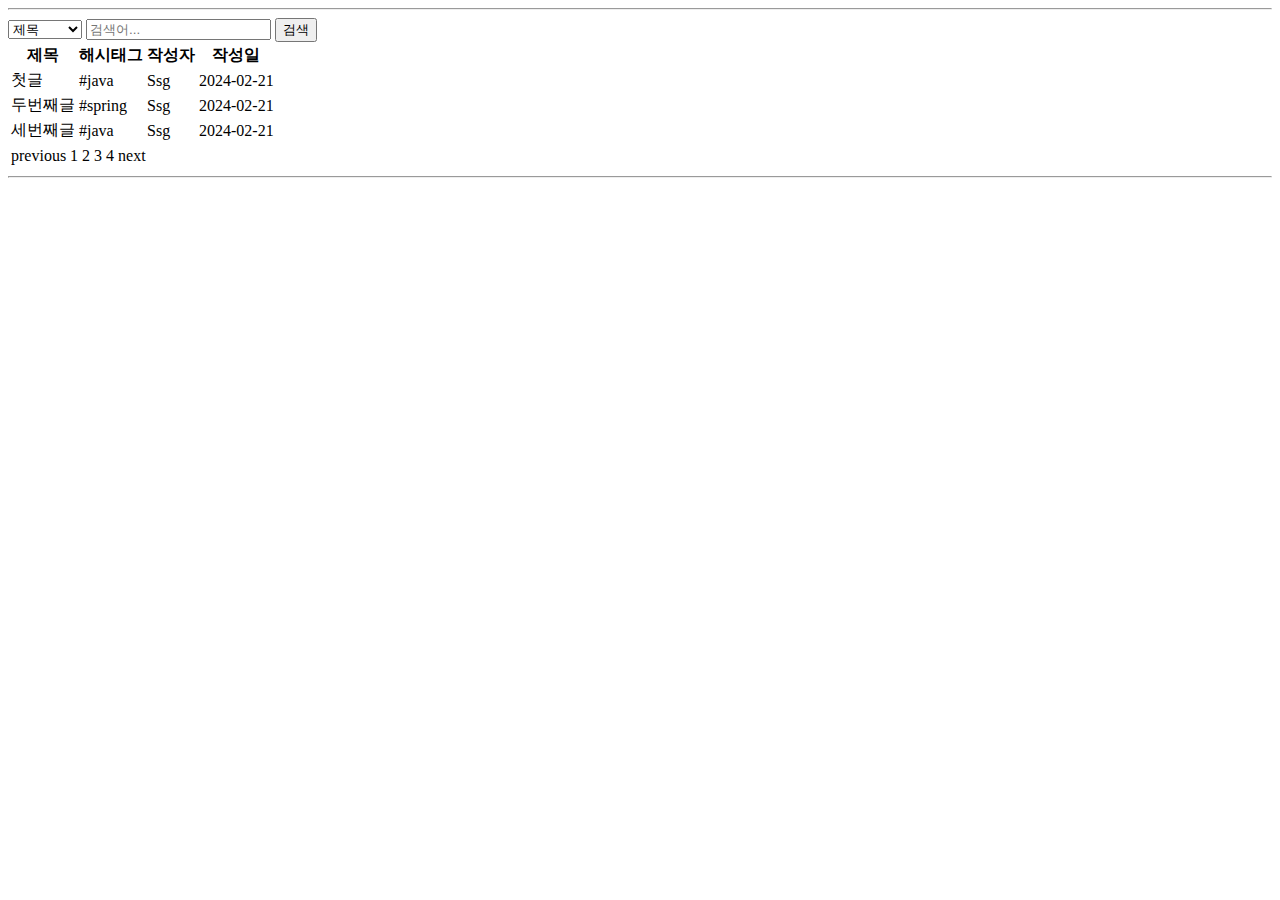
==== src/main/resources/templates/articles/index.html @ ee772c81 "게시판 뷰 기본 골격 작성" ====
<!DOCTYPE html>
<html lang="ko">
<head>
    <meta charset="UTF-8">
    <title>게시판 페이지</title>
</head>
<body>

<header>
    <hr>
</header>

<main>
    <form>
        <label for="search-type" hidden>유형</label>
        <select id="search-type" name="search-type">
            <option>제목</option>
            <option>본문</option>
            <option>ID</option>
            <option>닉네임</option>
            <option>해시태그</option>
        </select>

        <label for="search-value" hidden>검색어</label>
        <input id="search-value" type="search" placeholder="검색어..." name="search-value">

        <button>검색</button>
    </form>

    <table>
        <thead>
        <tr>
            <th>제목</th>
            <th>해시태그</th>
            <th>작성자</th>
            <th>작성일</th>
        </tr>
        </thead>
        <tbody>
        <tr>
            <td>첫글</td>
            <td>#java</td>
            <td>Ssg</td>
            <td>2024-02-21</td>
        </tr>
        <tr>
            <td>두번째글</td>
            <td>#spring</td>
            <td>Ssg</td>
            <td>2024-02-21</td>
        </tr>
        <tr>
            <td>세번째글</td>
            <td>#java</td>
            <td>Ssg</td>
            <td>2024-02-21</td>
        </tr>
        </tbody>
    </table>

    <nav>
        <table>
            <tr>
                <td>previous</td>
                <td>1</td>
                <td>2</td>
                <td>3</td>
                <td>4</td>
                <td>next</td>
            </tr>
        </table>
    </nav>

</main>

<footer>
    <hr>
</footer>

</body>
</html>
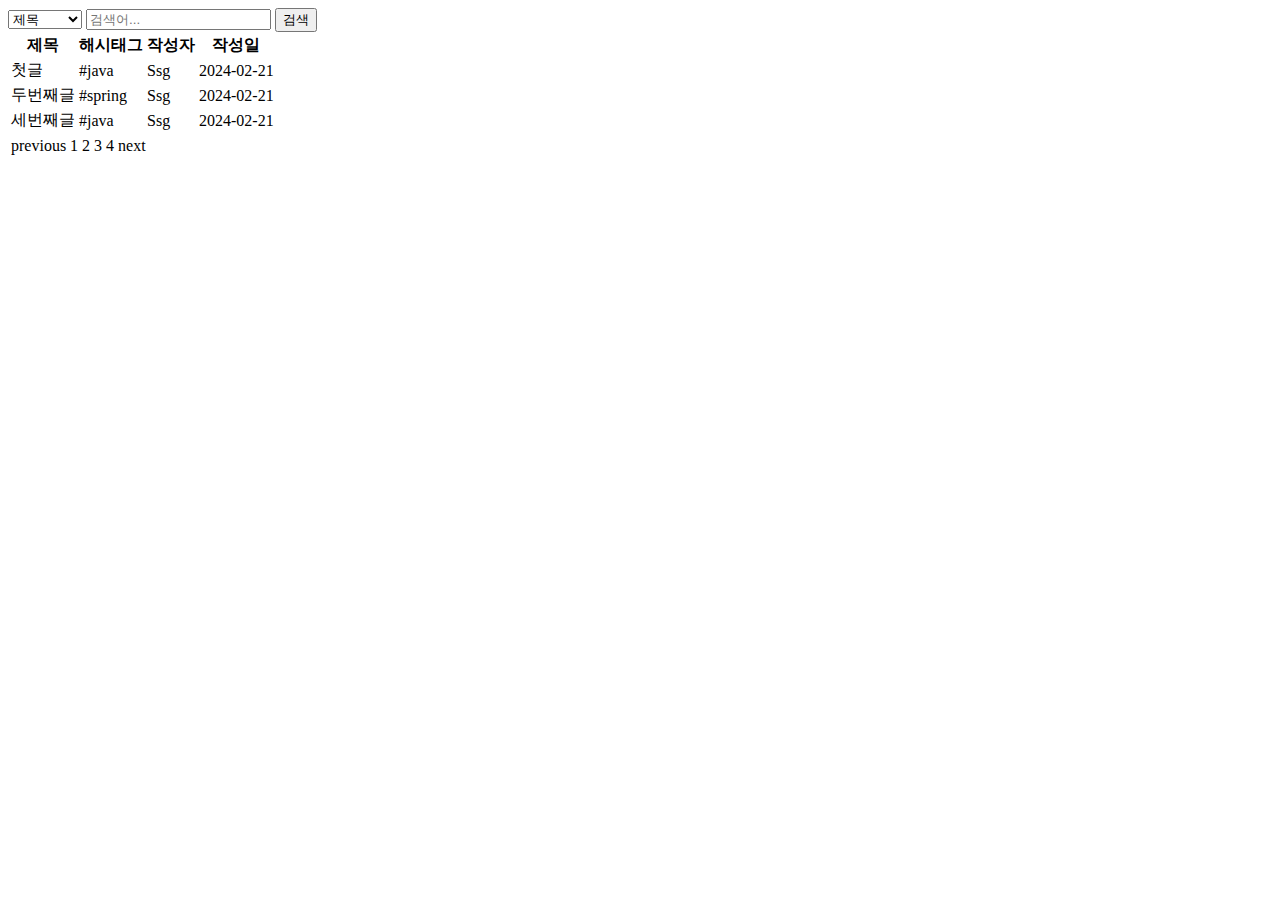
==== commit cf28dd26: "게시판 페이지와 헤더, 풋터를 분리" ====
--- a/src/main/resources/templates/articles/index.html
+++ b/src/main/resources/templates/articles/index.html
@@ -1,14 +1,12 @@
 <!DOCTYPE html>
-<html lang="ko">
+<html lang="ko" xmlns:th="http://www.thymeleaf.org">
 <head>
     <meta charset="UTF-8">
     <title>게시판 페이지</title>
 </head>
 <body>
 
-<header>
-    <hr>
-</header>
+<header th:replace="header :: header"></header>
 
 <main>
     <form>
@@ -73,9 +71,7 @@
 
 </main>
 
-<footer>
-    <hr>
-</footer>
+<footer th:replace="footer :: footer"></footer>
 
 </body>
 </html>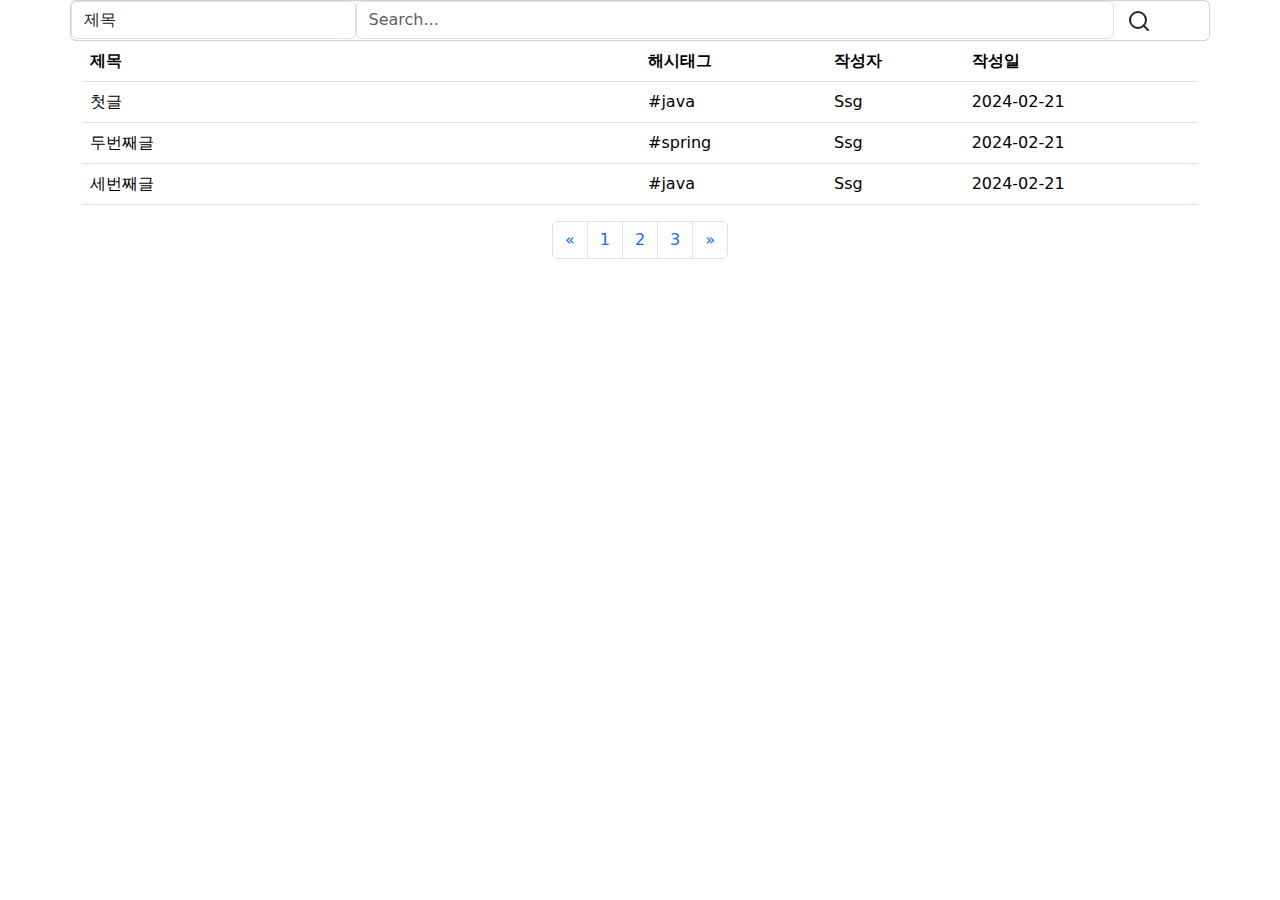
==== commit 45edfcc3: "부트스트랩 적용" ====
--- a/src/main/resources/templates/articles/index.html
+++ b/src/main/resources/templates/articles/index.html
@@ -1,37 +1,69 @@
 <!DOCTYPE html>
-<html lang="ko" xmlns:th="http://www.thymeleaf.org">
+<html lang="ko">
 <head>
     <meta charset="UTF-8">
+    <meta name="viewport" content="width=device-width, initial-scale=1">
+    <meta name="description" content="">
+    <meta name="author" content="sseong">
+    <link href="https://cdn.jsdelivr.net/npm/bootstrap@5.3.3/dist/css/bootstrap.min.css" rel="stylesheet"
+          integrity="sha384-QWTKZyjpPEjISv5WaRU9OFeRpok6YctnYmDr5pNlyT2bRjXh0JMhjY6hW+ALEwIH" crossorigin="anonymous">
+    <link rel="stylesheet" href="/css/search-bar.css">
+
     <title>게시판 페이지</title>
 </head>
 <body>
 
-<header th:replace="header :: header"></header>
+<header id="header"></header>
 
-<main>
-    <form>
-        <label for="search-type" hidden>유형</label>
-        <select id="search-type" name="search-type">
-            <option>제목</option>
-            <option>본문</option>
-            <option>ID</option>
-            <option>닉네임</option>
-            <option>해시태그</option>
-        </select>
+<main class="container">
 
-        <label for="search-value" hidden>검색어</label>
-        <input id="search-value" type="search" placeholder="검색어..." name="search-value">
+    <div class="row">
+        <div class="card card-margin search-form">
+            <div class="card-body p-0">
+                <form id="card search-form">
+                    <div class="row">
+                        <div class="col-12">
+                            <div class="row no-gutters">
+                                <div class="col-lg-3 col-md-3 col-sm-12 p-0">
+                                    <label for="search-type" hidden>검색 유형</label>
+                                    <select class="form-control" id="search-type">
+                                        <option>제목</option>
+                                        <option>본문</option>
+                                        <option>id</option>
+                                        <option>닉네임</option>
+                                        <option>해시태그</option>
+                                    </select>
+                                </div>
+                                <div class="col-lg-8 col-md-6 col-sm-12 p-0">
+                                    <input type="text" placeholder="Search..." class="form-control" id="search"
+                                           name="search">
+                                </div>
+                                <div class="col-lg-1 col-md-3 col-sm-12 p-0">
+                                    <button type="submit" class="btn btn-base">
+                                        <svg xmlns="http://www.w3.org/2000/svg" width="24" height="24"
+                                             viewBox="0 0 24 24" fill="none" stroke="currentColor" stroke-width="2"
+                                             stroke-linecap="round" stroke-linejoin="round"
+                                             class="feather feather-search">
+                                            <circle cx="11" cy="11" r="8"></circle>
+                                            <line x1="21" y1="21" x2="16.65" y2="16.65"></line>
+                                        </svg>
+                                    </button>
+                                </div>
+                            </div>
+                        </div>
+                    </div>
+                </form>
+            </div>
+        </div>
+    </div>
 
-        <button>검색</button>
-    </form>
-
-    <table>
+    <table class="table">
         <thead>
         <tr>
-            <th>제목</th>
-            <th>해시태그</th>
-            <th>작성자</th>
-            <th>작성일</th>
+            <th class="col-6">제목</th>
+            <th class="col-2">해시태그</th>
+            <th class="col">작성자</th>
+            <th class="col">작성일</th>
         </tr>
         </thead>
         <tbody>
@@ -56,22 +88,31 @@
         </tbody>
     </table>
 
-    <nav>
-        <table>
-            <tr>
-                <td>previous</td>
-                <td>1</td>
-                <td>2</td>
-                <td>3</td>
-                <td>4</td>
-                <td>next</td>
-            </tr>
-        </table>
+    <nav aria-label="Page navigation example">
+        <ul class="pagination justify-content-center">
+            <li class="page-item">
+                <a class="page-link" href="#" aria-label="Previous">
+                    <span aria-hidden="true">&laquo;</span>
+                </a>
+            </li>
+            <li class="page-item"><a class="page-link" href="#">1</a></li>
+            <li class="page-item"><a class="page-link" href="#">2</a></li>
+            <li class="page-item"><a class="page-link" href="#">3</a></li>
+            <li class="page-item">
+                <a class="page-link" href="#" aria-label="Next">
+                    <span aria-hidden="true">&raquo;</span>
+                </a>
+            </li>
+        </ul>
     </nav>
 
 </main>
 
-<footer th:replace="footer :: footer"></footer>
+<footer id="footer"></footer>
+
+<script src="https://cdn.jsdelivr.net/npm/bootstrap@5.3.3/dist/js/bootstrap.bundle.min.js"
+        integrity="sha384-YvpcrYf0tY3lHB60NNkmXc5s9fDVZLESaAA55NDzOxhy9GkcIdslK1eN7N6jIeHz"
+        crossorigin="anonymous"></script>
 
 </body>
 </html>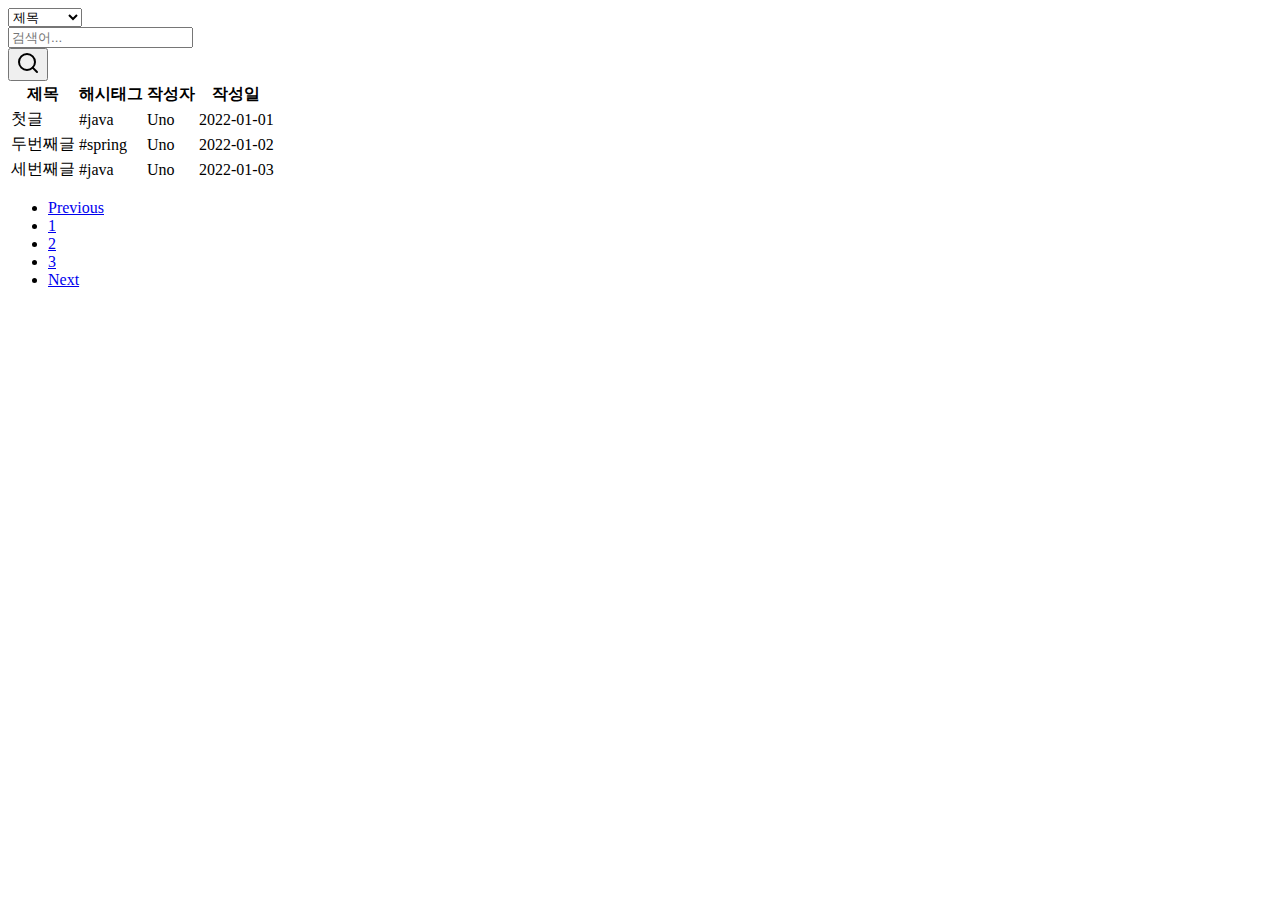
==== commit 172523d6: "게시판 서비스 - 세부 기능 개발 - 게시글 페이지 기능 테스트 정의" ====
--- a/src/main/resources/templates/articles/index.html
+++ b/src/main/resources/templates/articles/index.html
@@ -1,118 +1,103 @@
 <!DOCTYPE html>
 <html lang="ko">
 <head>
-    <meta charset="UTF-8">
-    <meta name="viewport" content="width=device-width, initial-scale=1">
-    <meta name="description" content="">
-    <meta name="author" content="sseong">
-    <link href="https://cdn.jsdelivr.net/npm/bootstrap@5.3.3/dist/css/bootstrap.min.css" rel="stylesheet"
-          integrity="sha384-QWTKZyjpPEjISv5WaRU9OFeRpok6YctnYmDr5pNlyT2bRjXh0JMhjY6hW+ALEwIH" crossorigin="anonymous">
-    <link rel="stylesheet" href="/css/search-bar.css">
+  <meta charset="UTF-8">
+  <meta name="viewport" content="width=device-width, initial-scale=1">
+  <meta name="description" content="">
+  <meta name="author" content="Uno Kim">
+  <title>게시판 페이지</title>
 
-    <title>게시판 페이지</title>
+  <link href="https://cdn.jsdelivr.net/npm/bootstrap@5.2.0-beta1/dist/css/bootstrap.min.css" rel="stylesheet" integrity="sha384-0evHe/X+R7YkIZDRvuzKMRqM+OrBnVFBL6DOitfPri4tjfHxaWutUpFmBp4vmVor" crossorigin="anonymous">
+  <link href="/css/search-bar.css" rel="stylesheet">
 </head>
+
 <body>
 
-<header id="header"></header>
+  <header id="header"></header>
 
-<main class="container">
+  <main class="container">
 
     <div class="row">
-        <div class="card card-margin search-form">
-            <div class="card-body p-0">
-                <form id="card search-form">
-                    <div class="row">
-                        <div class="col-12">
-                            <div class="row no-gutters">
-                                <div class="col-lg-3 col-md-3 col-sm-12 p-0">
-                                    <label for="search-type" hidden>검색 유형</label>
-                                    <select class="form-control" id="search-type">
-                                        <option>제목</option>
-                                        <option>본문</option>
-                                        <option>id</option>
-                                        <option>닉네임</option>
-                                        <option>해시태그</option>
-                                    </select>
-                                </div>
-                                <div class="col-lg-8 col-md-6 col-sm-12 p-0">
-                                    <input type="text" placeholder="Search..." class="form-control" id="search"
-                                           name="search">
-                                </div>
-                                <div class="col-lg-1 col-md-3 col-sm-12 p-0">
-                                    <button type="submit" class="btn btn-base">
-                                        <svg xmlns="http://www.w3.org/2000/svg" width="24" height="24"
-                                             viewBox="0 0 24 24" fill="none" stroke="currentColor" stroke-width="2"
-                                             stroke-linecap="round" stroke-linejoin="round"
-                                             class="feather feather-search">
-                                            <circle cx="11" cy="11" r="8"></circle>
-                                            <line x1="21" y1="21" x2="16.65" y2="16.65"></line>
-                                        </svg>
-                                    </button>
-                                </div>
-                            </div>
-                        </div>
-                    </div>
-                </form>
+      <div class="card card-margin search-form">
+        <div class="card-body p-0">
+          <form id="card search-form">
+            <div class="row">
+              <div class="col-12">
+                <div class="row no-gutters">
+                  <div class="col-lg-3 col-md-3 col-sm-12 p-0">
+                    <label for="search-type" hidden>검색 유형</label>
+                    <select class="form-control" id="search-type">
+                      <option>제목</option>
+                      <option>본문</option>
+                      <option>id</option>
+                      <option>닉네임</option>
+                      <option>해시태그</option>
+                    </select>
+                  </div>
+                  <div class="col-lg-8 col-md-6 col-sm-12 p-0">
+                    <label for="search-value" hidden>검색어</label>
+                    <input type="text" placeholder="검색어..." class="form-control" id="search-value" name="search-value">
+                  </div>
+                  <div class="col-lg-1 col-md-3 col-sm-12 p-0">
+                    <button type="submit" class="btn btn-base">
+                      <svg xmlns="http://www.w3.org/2000/svg" width="24" height="24" viewBox="0 0 24 24" fill="none" stroke="currentColor" stroke-width="2" stroke-linecap="round" stroke-linejoin="round" class="feather feather-search">
+                        <circle cx="11" cy="11" r="8"></circle>
+                        <line x1="21" y1="21" x2="16.65" y2="16.65"></line>
+                      </svg>
+                    </button>
+                  </div>
+                </div>
+              </div>
             </div>
+          </form>
         </div>
+      </div>
     </div>
 
     <table class="table">
-        <thead>
+      <thead>
         <tr>
-            <th class="col-6">제목</th>
-            <th class="col-2">해시태그</th>
-            <th class="col">작성자</th>
-            <th class="col">작성일</th>
+          <th class="col-6">제목</th>
+          <th class="col-2">해시태그</th>
+          <th class="col">작성자</th>
+          <th class="col">작성일</th>
         </tr>
-        </thead>
-        <tbody>
+      </thead>
+      <tbody>
         <tr>
-            <td>첫글</td>
-            <td>#java</td>
-            <td>Ssg</td>
-            <td>2024-02-21</td>
+          <td>첫글</td>
+          <td>#java</td>
+          <td>Uno</td>
+          <td>2022-01-01</td>
         </tr>
         <tr>
-            <td>두번째글</td>
-            <td>#spring</td>
-            <td>Ssg</td>
-            <td>2024-02-21</td>
+          <td>두번째글</td>
+          <td>#spring</td>
+          <td>Uno</td>
+          <td>2022-01-02</td>
         </tr>
         <tr>
-            <td>세번째글</td>
-            <td>#java</td>
-            <td>Ssg</td>
-            <td>2024-02-21</td>
+          <td>세번째글</td>
+          <td>#java</td>
+          <td>Uno</td>
+          <td>2022-01-03</td>
         </tr>
-        </tbody>
+      </tbody>
     </table>
 
     <nav aria-label="Page navigation example">
-        <ul class="pagination justify-content-center">
-            <li class="page-item">
-                <a class="page-link" href="#" aria-label="Previous">
-                    <span aria-hidden="true">&laquo;</span>
-                </a>
-            </li>
-            <li class="page-item"><a class="page-link" href="#">1</a></li>
-            <li class="page-item"><a class="page-link" href="#">2</a></li>
-            <li class="page-item"><a class="page-link" href="#">3</a></li>
-            <li class="page-item">
-                <a class="page-link" href="#" aria-label="Next">
-                    <span aria-hidden="true">&raquo;</span>
-                </a>
-            </li>
-        </ul>
+      <ul class="pagination justify-content-center">
+        <li class="page-item"><a class="page-link" href="#">Previous</a></li>
+        <li class="page-item"><a class="page-link" href="#">1</a></li>
+        <li class="page-item"><a class="page-link" href="#">2</a></li>
+        <li class="page-item"><a class="page-link" href="#">3</a></li>
+        <li class="page-item"><a class="page-link" href="#">Next</a></li>
+      </ul>
     </nav>
+  </main>
 
-</main>
+  <footer id="footer"></footer>
 
-<footer id="footer"></footer>
-
-<script src="https://cdn.jsdelivr.net/npm/bootstrap@5.3.3/dist/js/bootstrap.bundle.min.js"
-        integrity="sha384-YvpcrYf0tY3lHB60NNkmXc5s9fDVZLESaAA55NDzOxhy9GkcIdslK1eN7N6jIeHz"
-        crossorigin="anonymous"></script>
-
+  <script src="https://cdn.jsdelivr.net/npm/bootstrap@5.2.0-beta1/dist/js/bootstrap.bundle.min.js" integrity="sha384-pprn3073KE6tl6bjs2QrFaJGz5/SUsLqktiwsUTF55Jfv3qYSDhgCecCxMW52nD2" crossorigin="anonymous"></script>
 </body>
-</html>+</html>
